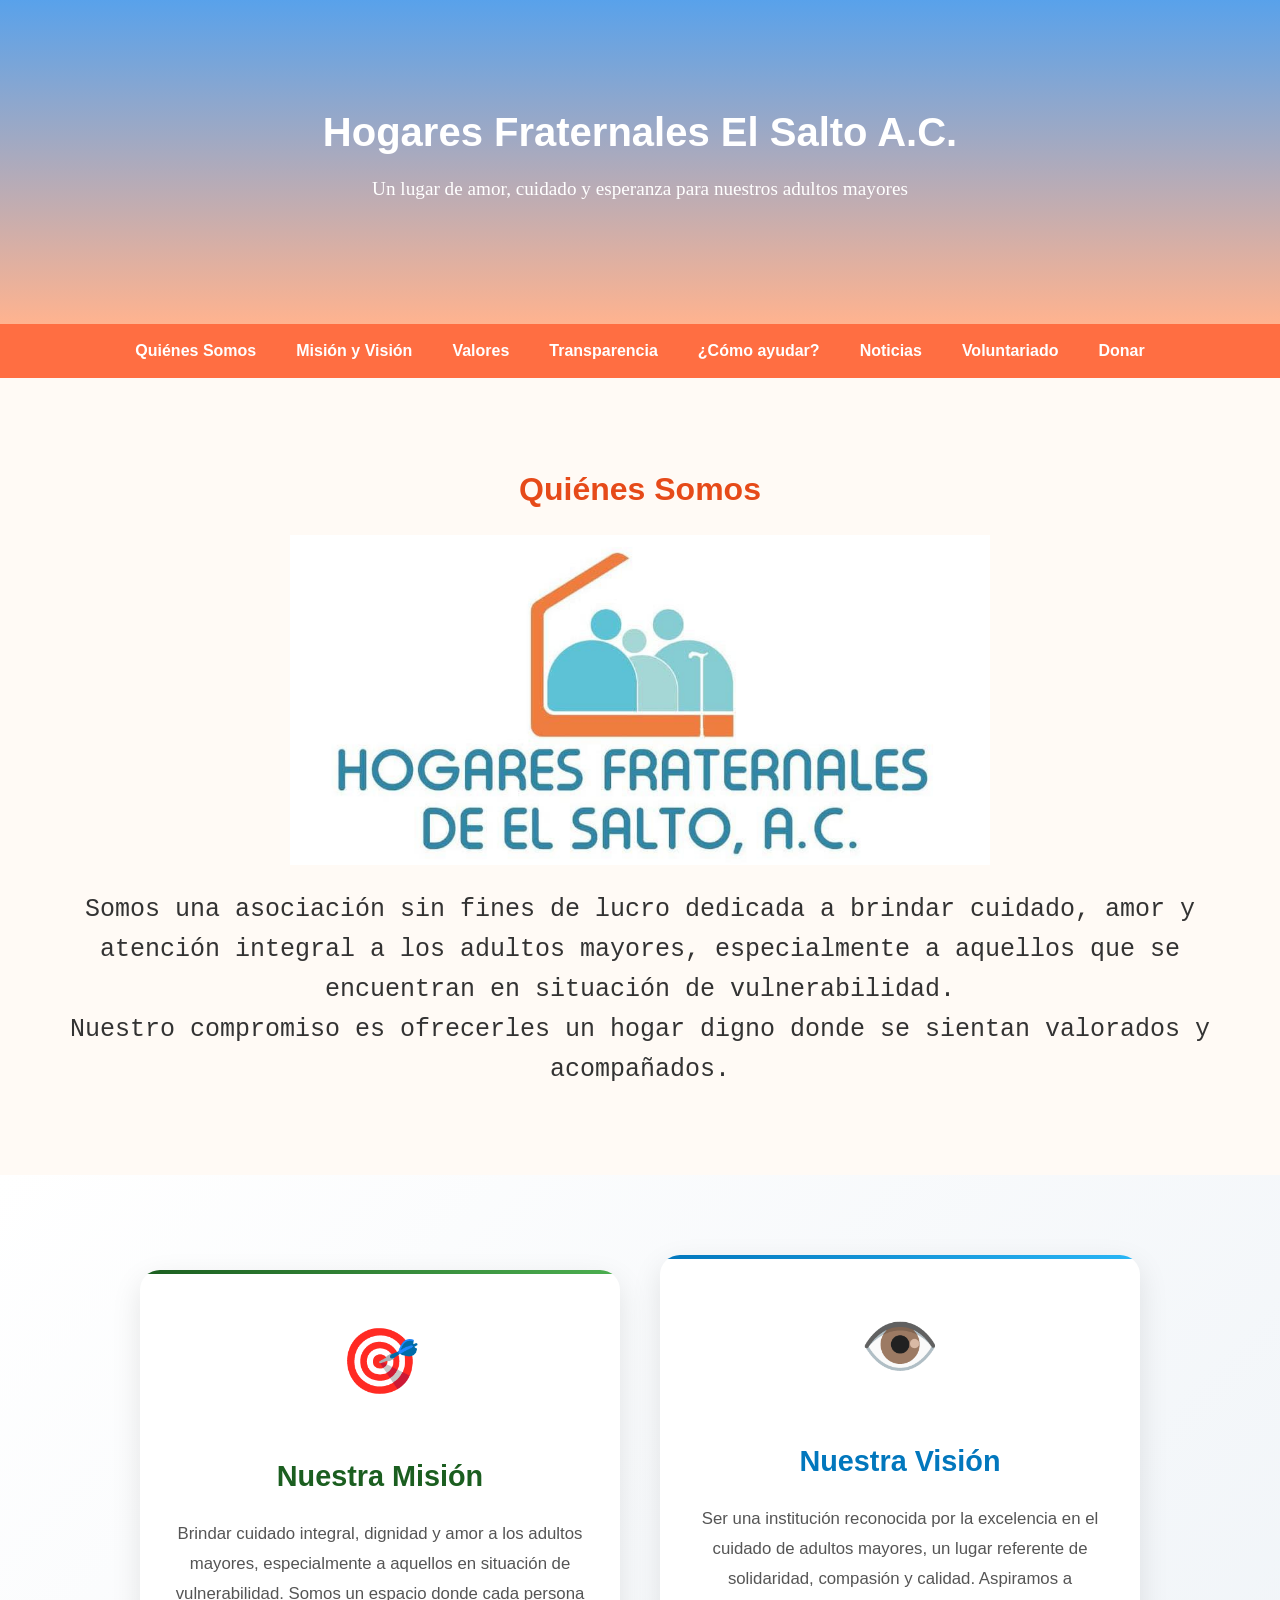
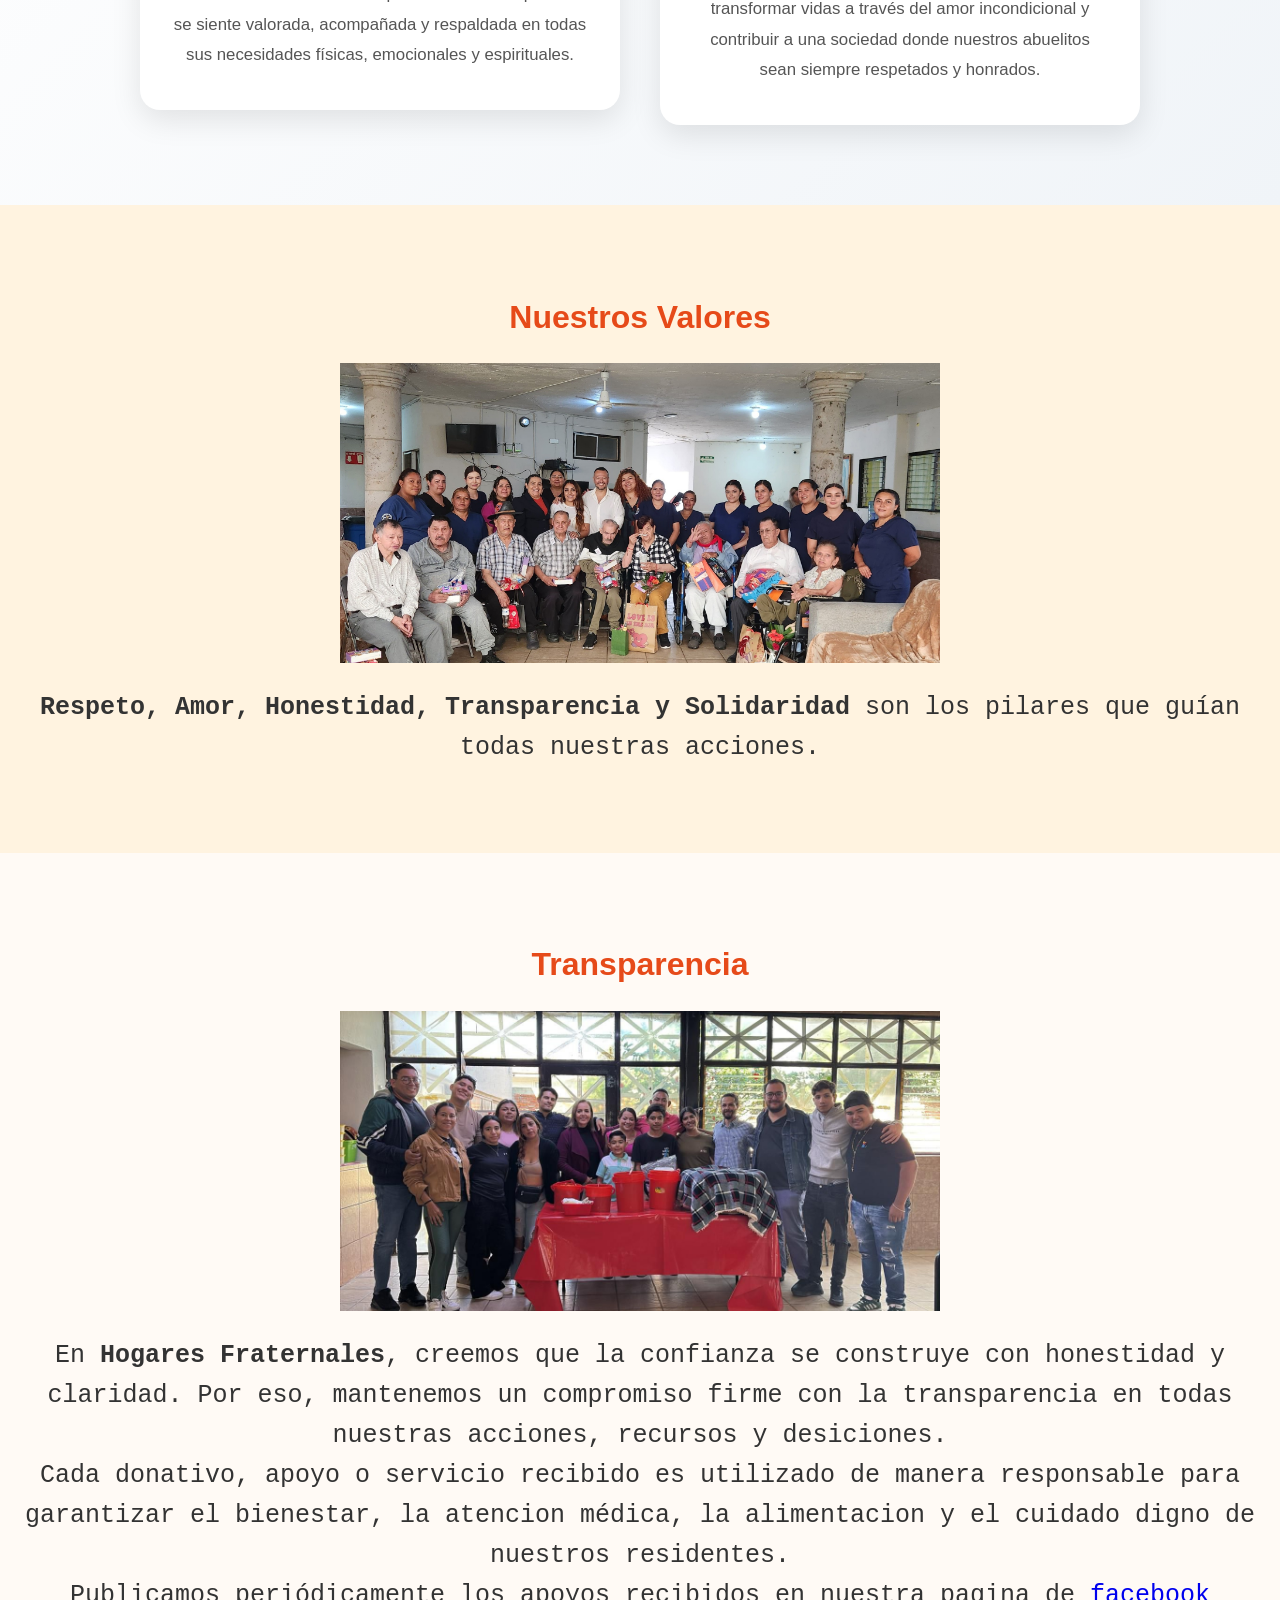
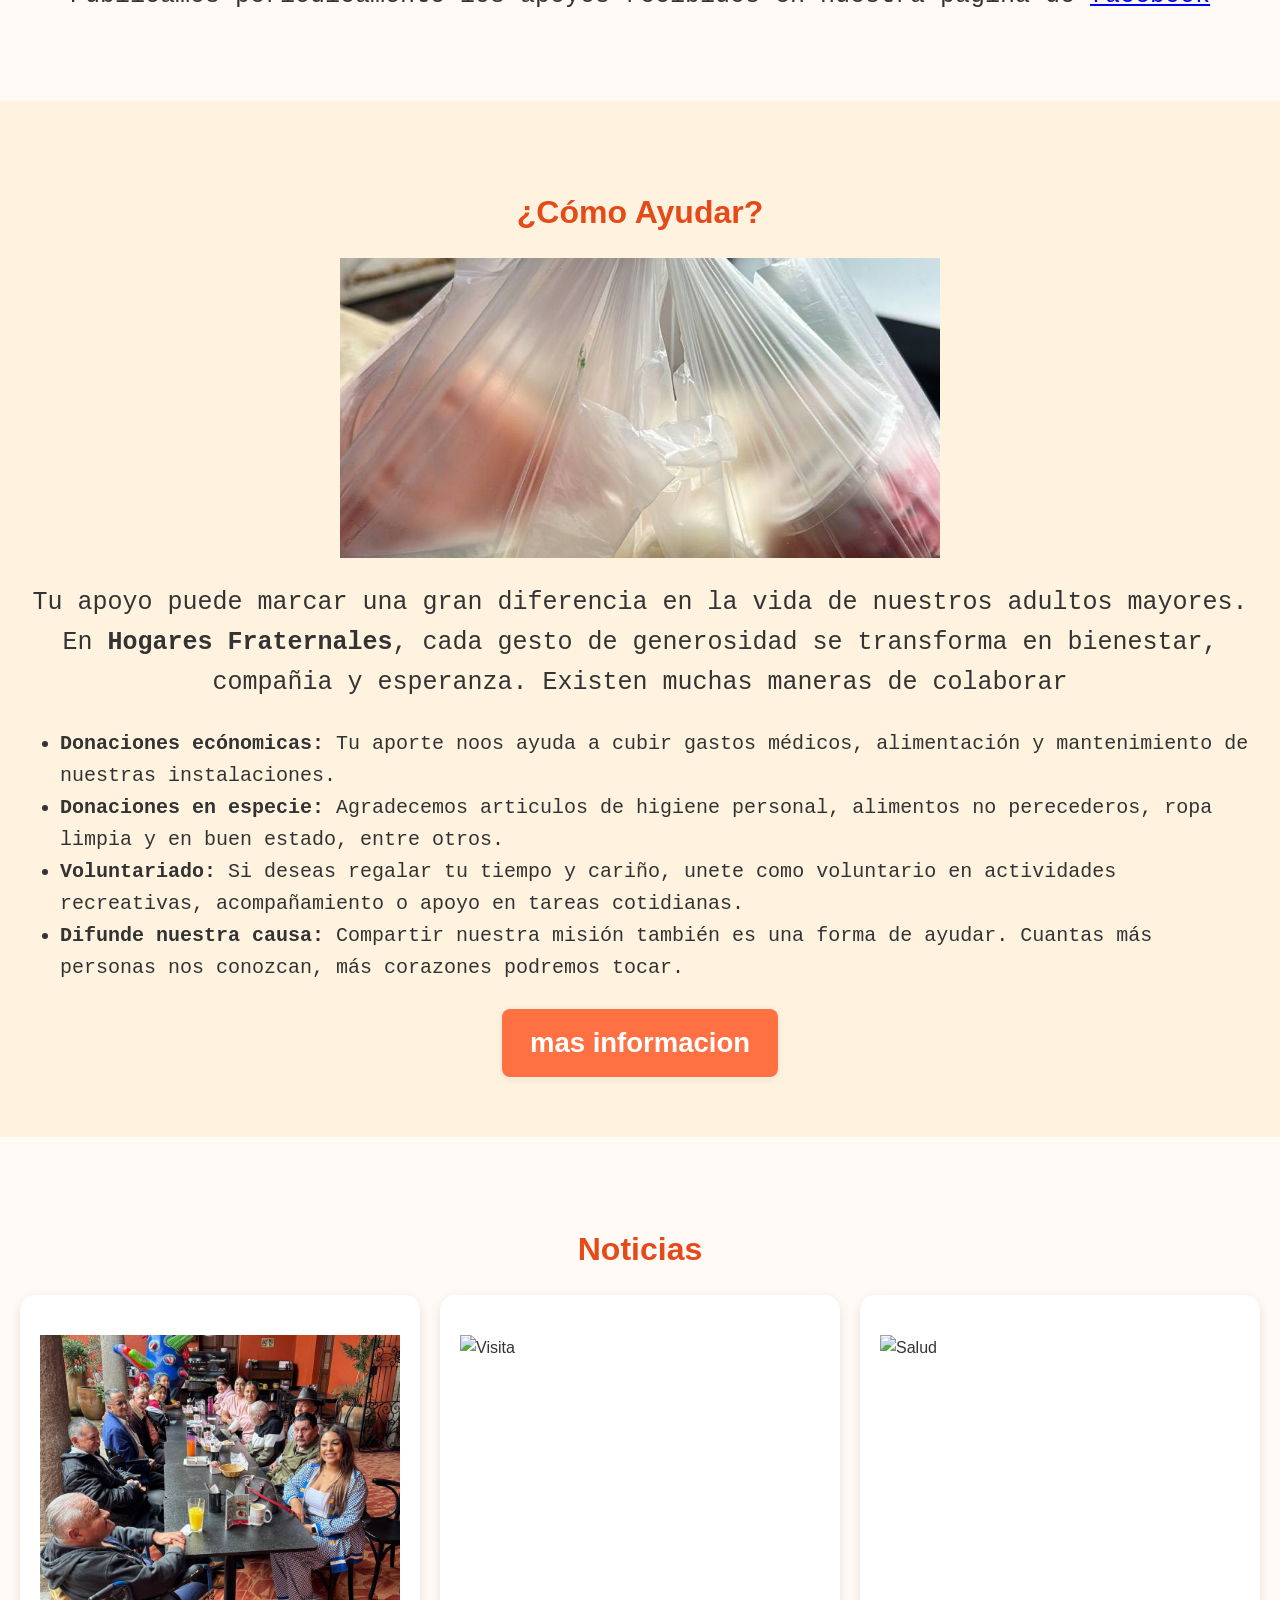
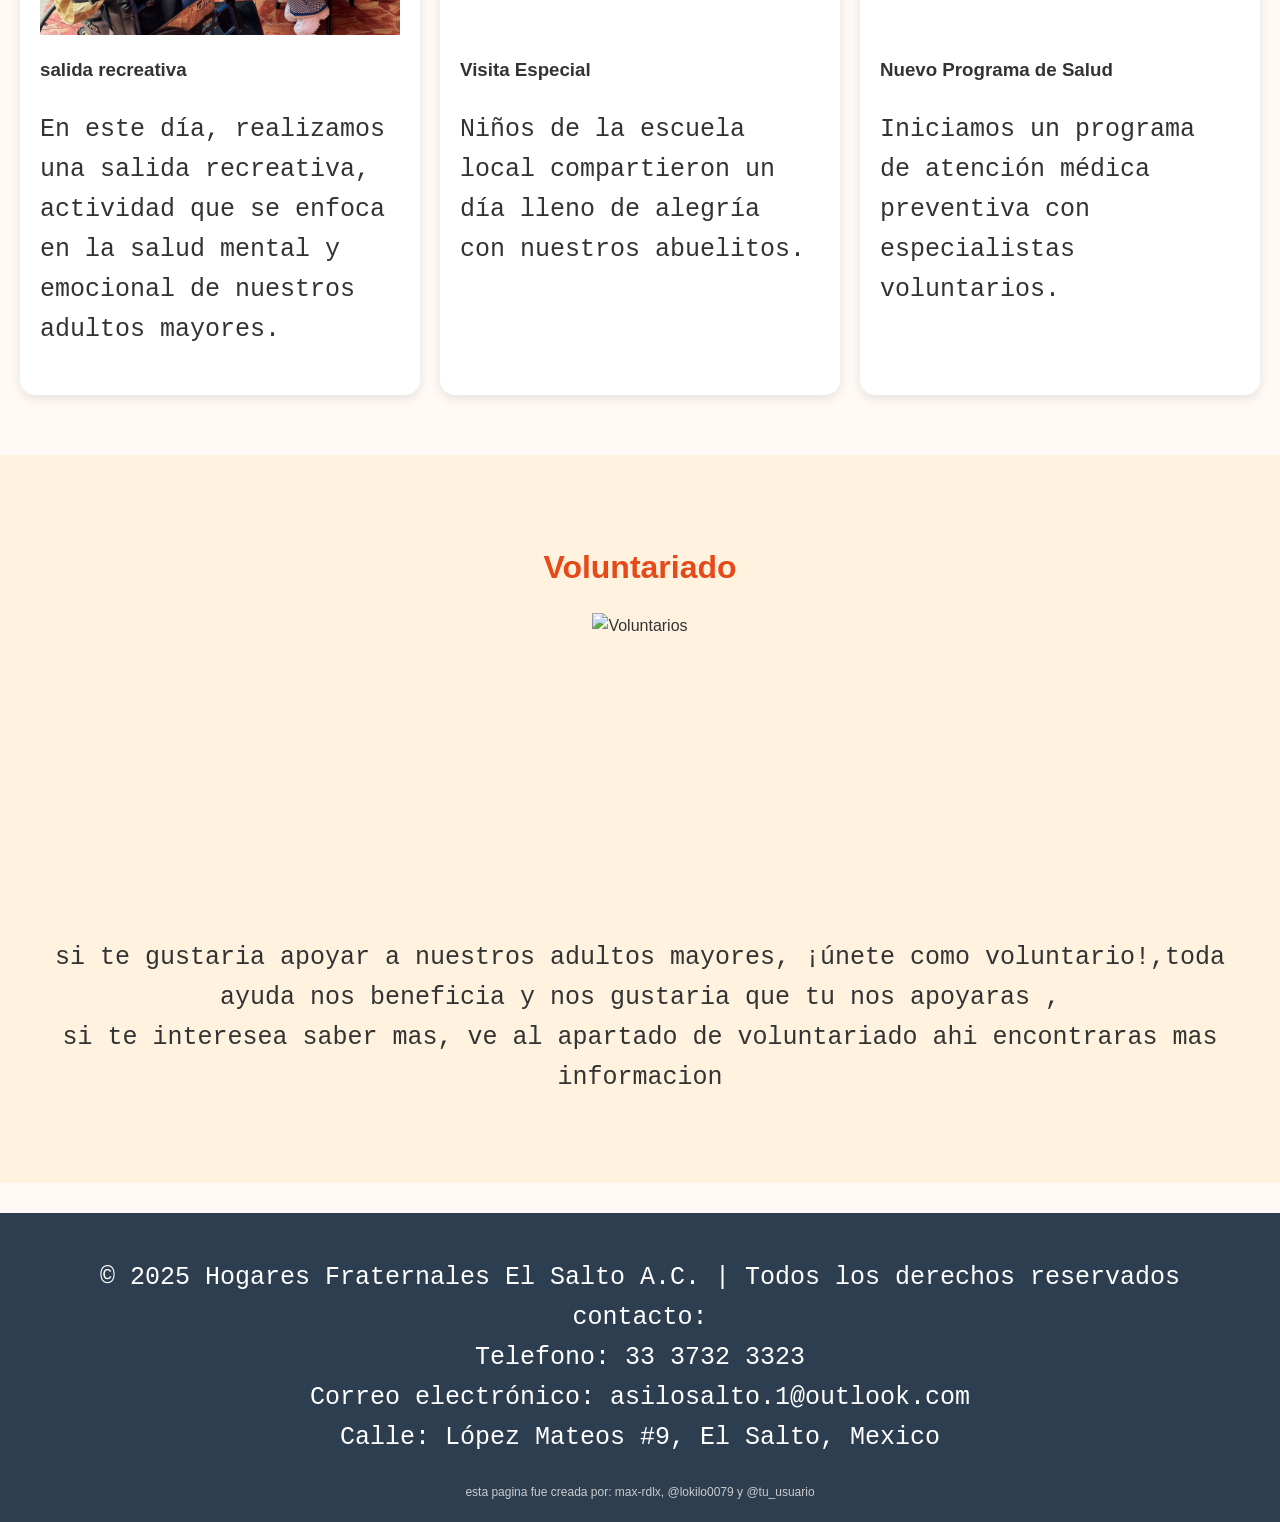
==== index.html @ f347b549 "Add files via upload" ====
<!DOCTYPE html>
<html lang="es">
<head>
  <meta charset="UTF-8">
  <meta name="viewport" content="width=device-width, initial-scale=1.0">
  <title>Hogares Fraternales El Salto A.C.</title>
  <link rel="stylesheet" href="style.css">  

</head>
<body>
  <!--  HEADER  -->
  <header>
    <h1>Hogares Fraternales El Salto A.C.</h1>
    <p class="parrafo1">Un lugar de amor, cuidado y esperanza para nuestros adultos mayores</p>
  </header>
    
  <!--  NAVBAR  -->
  <nav id="navbar">
    <a href="#about">Quiénes Somos</a>
    <a href="#mission-vision">Misión y Visión</a>
    <a href="#values">Valores</a>
    <a href="#transparency">Transparencia</a>
    <a href="help.html">¿Cómo ayudar?</a>
    <a href="#news">Noticias</a>
    <a href="voluntario.html">Voluntariado</a>
    <a href="donar.html">Donar</a>
  </nav>

  <!-- HAMBURGER MENU -->
  <div class="hamburger" id="hamburger">
    <span></span>
    <span></span>
    <span></span>
  </div>

  <!-- MOBILE MENU -->
  <div class="mobile-menu" id="mobileMenu">
    <a href="#about">Quiénes Somos</a>
    <a href="#mission-vision">Misión y Visión</a>
    <a href="#values">Valores</a>
    <a href="#transparency">Transparencia</a>
    <a href="help.html">¿Cómo ayudar?</a>
    <a href="#news">Noticias</a>
    <a href="voluntario.html">Voluntariado</a>
    <a href="donar.html">Donar</a>
  </div>

  <!--  QUIÉNES SOMOS  -->
  <section id="about" class="section">
    <h2>Quiénes Somos</h2>
    <div class="photo-placeholder">
      <img src="asilo.jpeg" alt="Asilo">
    </div>
    <p class="texto_acerca_de_quienes_somos">
      Somos una asociación sin fines de lucro dedicada a brindar cuidado, amor y atención integral a los adultos mayores, especialmente a aquellos que se encuentran en situación de vulnerabilidad.<br>
      Nuestro compromiso es ofrecerles un hogar digno donde se sientan valorados y acompañados.
    </p>
  </section>

  <!--  MISIÓN Y VISIÓN  -->
  <section id="mission-vision" class="mission-vision-section">
    <div class="mv-container">
      <div class="mv-card mission-card">
        <div class="mv-icon">🎯</div>
        <h3>Nuestra Misión</h3>
        <p>Brindar cuidado integral, dignidad y amor a los adultos mayores, especialmente a aquellos en situación de vulnerabilidad. Somos un espacio donde cada persona se siente valorada, acompañada y respaldada en todas sus necesidades físicas, emocionales y espirituales.</p>
      </div>

      <div class="mv-divider"></div>

      <div class="mv-card vision-card">
        <div class="mv-icon">👁️</div>
        <h3>Nuestra Visión</h3>
        <p>Ser una institución reconocida por la excelencia en el cuidado de adultos mayores, un lugar referente de solidaridad, compasión y calidad. Aspiramos a transformar vidas a través del amor incondicional y contribuir a una sociedad donde nuestros abuelitos sean siempre respetados y honrados.</p>
      </div>
    </div>
  </section>
  <section id="values" class="section" style="background:#fff3e0;">
    <h2>Nuestros Valores</h2>
    <div class="photo-placeholder">
      <img src="img4_valores.jpg" alt="Valores">
    </div>
    <p><strong>Respeto, Amor, Honestidad, Transparencia y Solidaridad</strong> son los pilares que guían todas nuestras acciones.</p>
  </section>

  <!--  TRANSPARENCIA  -->
  <section id="transparency" class="section">
    <h2>Transparencia</h2>
    <div class="photo-placeholder">
      <img src="transparencia2.jpg" alt="Transparencia">
    </div>
    <p>En <b>Hogares Fraternales</b>, creemos que la confianza se construye con honestidad y claridad. Por eso, mantenemos un compromiso firme con la transparencia en todas nuestras acciones, recursos y desiciones.<br>
    Cada donativo, apoyo o servicio recibido es utilizado de manera responsable para garantizar el bienestar, la atencion médica, la alimentacion y el cuidado digno de nuestros residentes.<br>
    Publicamos periódicamente los apoyos recibidos en nuestra pagina de <a href="https://www.facebook.com/profile.php?id=61573938787304&locale=es_LA">facebook</a></p>
  </section>
  <!--¿Cómo ayudar-->
  <section id="help" class="section" style="background:#fff3e0;">
    <h2>¿Cómo Ayudar?</h2>
    <div class="photo-placeholder">
      <img src="como_ayudar.jpg" alt="Ayuda">
    </div>
    <p>Tu apoyo puede marcar una gran diferencia en la vida de nuestros adultos mayores. En <b>Hogares Fraternales</b>, cada gesto de generosidad se transforma en bienestar, compañia y esperanza. Existen muchas maneras de colaborar<br>
    <ul class="ul_apoyo">
      <li><b>Donaciones ecónomicas:</b> Tu aporte noos ayuda a cubir gastos médicos, alimentación y mantenimiento de nuestras instalaciones.</li>
      <li><b>Donaciones en especie:</b> Agradecemos articulos de higiene personal, alimentos no perecederos, ropa limpia y en buen estado, entre otros.</li>
      <li><b>Voluntariado:</b> Si deseas regalar tu tiempo y cariño, unete como voluntario en actividades recreativas, acompañamiento o apoyo en tareas cotidianas.</li>
      <li><b>Difunde nuestra causa:</b> Compartir nuestra misión también es una forma de ayudar. Cuantas más personas nos conozcan, más corazones podremos tocar. </li>
    </ul></p>
      <div class="ancla_como_ayudar">
        <a href="help.html">mas informacion</a>
      </div>
  </section>

  <!--  NOTICIAS  -->
  <section id="news" class="section">
    <h2>Noticias</h2>
    <div class="news">
      <div class="card">
        <div class="photo-placeholder">
          <img src="noticia1.jpg" alt="Evento">
        </div>
        <h3>salida recreativa</h3>
        <p>En este día, realizamos una salida recreativa, actividad que se enfoca en la salud mental y emocional de nuestros adultos mayores. </p>
      </div>
      <div class="card">
        <div class="photo-placeholder">
          <img src="https://images.unsplash.com/photo-1544367567-0f2fcb009e0b?auto=format&fit=crop&w=1200&q=80" alt="Visita">
        </div>
        <h3>Visita Especial</h3>
        <p>Niños de la escuela local compartieron un día lleno de alegría con nuestros abuelitos.</p>
      </div>
      <div class="card">
        <div class="photo-placeholder">
          <img src="https://images.unsplash.com/photo-1506869640319-fe1a24fd76dc?auto=format&fit=crop&w=1200&q=80" alt="Salud">
        </div>
        <h3>Nuevo Programa de Salud</h3>
        <p>Iniciamos un programa de atención médica preventiva con especialistas voluntarios.</p>
      </div>
    </div>
  </section>

  <!--VOLUNTARIADO -->
  <section id="volunteer" class="section" style="background:#fff3e0;">
    <h2>Voluntariado</h2>
    <div class="photo-placeholder">
      <img src="https://images.unsplash.com/photo-1600880292203-757bb62b4baf?auto=format&fit=crop&w=1200&q=80" alt="Voluntarios">
    </div>
    <p>si te gustaria apoyar a nuestros adultos mayores, ¡únete como voluntario!,toda ayuda nos beneficia y nos gustaria que tu nos apoyaras ,<br>si te interesea saber mas, ve al apartado de voluntariado ahi encontraras mas informacion
    </p>
  </section>
  
  <!--  FOOTER  -->
  <footer>
    <p>&copy; 2025 Hogares Fraternales El Salto A.C. | Todos los derechos reservados<br>
    contacto:<br>
    Telefono: 33 3732 3323<br>
    Correo electrónico: asilosalto.1@outlook.com<br>
    Calle: López Mateos #9, El Salto, Mexico</p>
    <div class="watermark">esta pagina fue creada por: max-rdlx, @lokilo0079 y @tu_usuario</div>
  </footer>

  <script>
    // Menú Hamburguesa
    const hamburger = document.getElementById('hamburger');
    const mobileMenu = document.getElementById('mobileMenu');

    hamburger.addEventListener('click', function() {
      mobileMenu.classList.toggle('active');
      hamburger.classList.toggle('active');
    });

    // Cerrar menú al hacer clic en un enlace
    const mobileMenuLinks = mobileMenu.querySelectorAll('a');
    mobileMenuLinks.forEach(link => {
      link.addEventListener('click', function() {
        mobileMenu.classList.remove('active');
        hamburger.classList.remove('active');
      });
    });

    // Cerrar menú al hacer clic fuera
    document.addEventListener('click', function(event) {
      const isClickInsideMenu = mobileMenu.contains(event.target);
      const isClickOnHamburger = hamburger.contains(event.target);
      
      if (!isClickInsideMenu && !isClickOnHamburger && mobileMenu.classList.contains('active')) {
        mobileMenu.classList.remove('active');
        hamburger.classList.remove('active');
      }
    });
  </script>

</body>
</html>
---- style.css ----
.parrafo1{
      font-family: cursive;
    }
    p{
      font-family: monospace;
      font-size: 25px;
    }
    body {
      margin: 0;
      font-family: 'Nunito', sans-serif;
      line-height: 1.6;
      background: #fffaf5;
      color: #333;
    }

    header {
      background: linear-gradient(rgba(18, 124, 230, 0.7), rgba(255, 149, 100, 0.7));
      color: white;
      padding: 100px 20px;
      text-align: center;
    }

    header h1 {
      font-size: 2.5rem;
      margin: 0;
    }

    header p {
      font-size: 1.2rem;
      margin-top: 10px;
    }

    nav {
      display: flex;
      justify-content: center;
      background: hwb(14 26% 0%);
      flex-wrap: wrap;
      position: sticky;
      top: 0;
      z-index: 1000;
    }

    nav a {
      color: white;
      padding: 14px 20px;
      text-decoration: none;
      font-weight: bold;
      transition: background 0.3s;
    }

    nav a:hover {
      background: #e64a19;
    }

    .section {
      padding: 60px 20px;
      text-align: center;
    }

    .section h2 {
      margin-bottom: 20px;
      color: #e64a19;
      font-size: 2rem;
    }

   
    .photo-placeholder {
      width: 100%;
      max-width: 600px;
      height: 300px;
      margin: 20px auto;
      border-radius: 15px;
    }

    /* Imagen principal de Quiénes Somos */
    #about .photo-placeholder {
      height: 330px;
      max-width: 700px;
    }

    .photo-placeholder img {
      width: 100%;
      height: 100%;
      object-fit: cover;
      transition: transform 0.4s ease;
    }

    .photo-placeholder img:hover {
      transform: scale(1.05);
    }

   
    .news {
      display: grid;
      grid-template-columns: repeat(auto-fit, minmax(280px, 1fr));
      gap: 20px;
    }

    .card {
      background: white;
      padding: 20px;
      border-radius: 15px;
      box-shadow: 0 4px 12px rgba(0,0,0,0.1);
      text-align: left;
      transition: transform 0.3s;
    }

    .card:hover {
      transform: translateY(-5px);
    }
    .ancla_como_ayudar a{
      display: inline-block;
      background: #ff7043;
      color: #fff;
      padding: 12px 28px;
      border-radius: 8px;
      text-decoration: none;
      font-weight: bold;
      font-size: 1.1em;
      box-shadow: 0 2px 8px rgba(0,0,0,0.08);
      transition: background 0.2s;
    }

    .volunteer-form {
      display: flex;
      flex-direction: column;
      max-width: 500px;
      margin: 20px auto;
      background: #fff3e0;
      padding: 25px;
      border-radius: 15px;
      box-shadow: 0 4px 10px rgba(0,0,0,0.1);
    }

    .volunteer-form label {
      margin-top: 10px;
      font-weight: bold;
      text-align: left;
    }

    .volunteer-form input,
    .volunteer-form select,
    .volunteer-form textarea {
      padding: 10px;
      margin-top: 5px;
      border: 1px solid #ccc;
      border-radius: 6px;
    }

    .volunteer-form button {
      margin-top: 15px;
      padding: 12px;
      background: #ff7043;
      color: white;
      border: none;
      border-radius: 6px;
      cursor: pointer;
      font-size: 1rem;
      transition: background 0.3s;
    }

    .volunteer-form button:hover {
      background: #e64a19;
    }

    /* Modal donación */
    .modal {
      display: none;
      position: fixed;
      z-index: 2000;
      left: 0; top: 0;
      width: 100%; height: 100%;
      background: rgba(0,0,0,0.6);
      justify-content: center;
      align-items: center;
    }

    .modal-content {
      background: white;
      padding: 25px;
      border-radius: 15px;
      width: 90%;
      max-width: 400px;
      text-align: center;
      box-shadow: 0 5px 15px rgba(0,0,0,0.3);
      animation: fadeIn 0.4s ease;
    }
    .voluntariado_boton{
      display: inline-block;
      background: #ff7043;
      color: #fff;
      padding: 12px 28px;
      border-radius: 8px;
      text-decoration: none;
      font-weight: bold;
      font-size: 1.1em;
      box-shadow: 0 2px 8px rgba(0,0,0,0.08);
      transition: background 0.2s;
    }
    

    .close {
      float: right;
      font-size: 22px;
      font-weight: bold;
      cursor: pointer;
      color: #333;
    }

    .close:hover {
      color: red;
    }

    footer {
      background: #2c3e50;
      color: white;
      text-align: center;
      padding: 20px;
      margin-top: 30px;
    }

    .watermark {
      font-size: 12px;
      color: #ccc;
      margin-top: 10px;
    }

    /* Animación */
    @keyframes fadeIn {
      from {opacity: 0; transform: scale(0.9);}
      to {opacity: 1; transform: scale(1);}
    }
    /*lista de maneras de como apoyar*/
    .ul_apoyo{
      font-size: 20px;
      font-family: monospace;
      text-align: left;
    }
    /*ancla "mas información" en la parte de "¿Cómo ayudar"?*/
    .ancla_como_ayudar{
      font-size: 25px;
    }

    /* MENÚ HAMBURGUESA */
    .hamburger {
      display: none;
      flex-direction: column;
      cursor: pointer;
      position: fixed;
      top: 15px;
      right: 20px;
      z-index: 2000;
    }

    .hamburger span {
      width: 30px;
      height: 4px;
      background: #2c3e50;
      margin: 5px 0;
      border-radius: 3px;
      transition: all 0.3s ease;
    }

    .hamburger.active span:nth-child(1) {
      transform: rotate(45deg) translate(8px, 8px);
    }

    .hamburger.active span:nth-child(2) {
      opacity: 0;
    }

    .hamburger.active span:nth-child(3) {
      transform: rotate(-45deg) translate(7px, -6px);
    }

    .mobile-menu {
      display: none;
      position: fixed;
      top: 0;
      right: -300px;
      width: 280px;
      height: 100vh;
      background: linear-gradient(135deg, hwb(14 26% 0%) 0%, #2c3e50 100%);
      flex-direction: column;
      padding-top: 80px;
      transition: right 0.3s ease;
      z-index: 1999;
      box-shadow: -2px 0 10px rgba(0,0,0,0.2);
    }

    .mobile-menu.active {
      right: 0;
    }

    .mobile-menu a {
      color: white;
      padding: 15px 25px;
      text-decoration: none;
      font-weight: bold;
      border-bottom: 1px solid rgba(255,255,255,0.1);
      transition: all 0.3s ease;
    }

    .mobile-menu a:hover {
      background: #e64a19;
      padding-left: 35px;
    }

    /* SECCIÓN MISIÓN Y VISIÓN */
    .mission-vision-section {
      padding: 80px 20px;
      background: linear-gradient(135deg, #ffffff 0%, #f0f4f8 100%);
      text-align: center;
    }

    .mv-container {
      max-width: 1000px;
      margin: 0 auto;
      display: flex;
      align-items: center;
      justify-content: space-around;
      flex-wrap: wrap;
      gap: 40px;
    }

    .mv-card {
      flex: 1;
      min-width: 280px;
      padding: 40px 30px;
      background: white;
      border-radius: 20px;
      box-shadow: 0 10px 30px rgba(0,0,0,0.1);
      transition: all 0.4s ease;
      position: relative;
      overflow: hidden;
    }

    .mv-card::before {
      content: '';
      position: absolute;
      top: 0;
      left: 0;
      right: 0;
      height: 4px;
      background: linear-gradient(90deg, #1b5e20, #4caf50);
    }

    .mission-card::before {
      background: linear-gradient(90deg, #1b5e20, #4caf50);
    }

    .vision-card::before {
      background: linear-gradient(90deg, #0277bd, #29b6f6);
    }

    .mv-card:hover {
      transform: translateY(-10px) scale(1.02);
      box-shadow: 0 20px 40px rgba(0,0,0,0.15);
    }

    .mv-icon {
      font-size: 4rem;
      margin-bottom: 20px;
      display: inline-block;
      animation: float 3s ease-in-out infinite;
    }

    .mv-card h3 {
      font-size: 1.8em;
      margin: 20px 0;
      color: #2c3e50;
      font-weight: bold;
    }

    .mission-card h3 {
      color: #1b5e20;
    }

    .vision-card h3 {
      color: #0277bd;
    }

    .mv-card p {
      font-size: 1.05em;
      line-height: 1.8;
      color: #555;
      font-family: 'Nunito', sans-serif;
      margin: 0;
    }

    .mv-divider {
      width: 3px;
      height: 200px;
      background: linear-gradient(180deg, transparent, #e64a19, transparent);
      border-radius: 10px;
      display: none;
    }

    @keyframes float {
      0%, 100% {
        transform: translateY(0px);
      }
      50% {
        transform: translateY(-10px);
      }
    }

    /* --- RESPONSIVE DESIGN --- */
    @media (max-width: 900px) {
      header {
        padding: 60px 10px;
      }
      .section {
        padding: 40px 10px;
      }
      .volunteer-form {
        max-width: 95vw;
        padding: 15px;
      }
    }

    @media (max-width: 768px) {
      .hamburger {
        display: flex !important;
      }

      nav {
        display: none !important;
      }

      .mobile-menu {
        display: flex !important;
      }

      .mv-divider {
        display: none !important;
      }

      .mission-vision-section {
        padding: 60px 15px;
      }

      .mv-container {
        flex-direction: column;
        gap: 30px;
      }

      .mv-card {
        padding: 30px 20px;
      }

      .mv-icon {
        font-size: 3rem;
      }

      .mv-card h3 {
        font-size: 1.5em;
      }

      .mv-card p {
        font-size: 0.95em;
      }
    }

    @media (max-width: 600px) {
      .hamburger {
        display: flex !important;
      }

      .mobile-menu {
        display: flex !important;
        width: 250px;
      }

      header h1 {
        font-size: 1.5rem;
      }
      nav {
        flex-direction: column;
        align-items: stretch;
      }
      nav a {
        padding: 10px 5px;
        font-size: 1rem;
      }
      .section h2 {
        font-size: 1.2rem;
      }
      .photo-placeholder {
        height: 180px;
      }
      .news {
        grid-template-columns: 1fr;
      }
      .card {
        padding: 10px;
      }
      .ul_apoyo {
        font-size: 16px;
      }
      .ancla_como_ayudar {
        font-size: 18px;
      }
    }
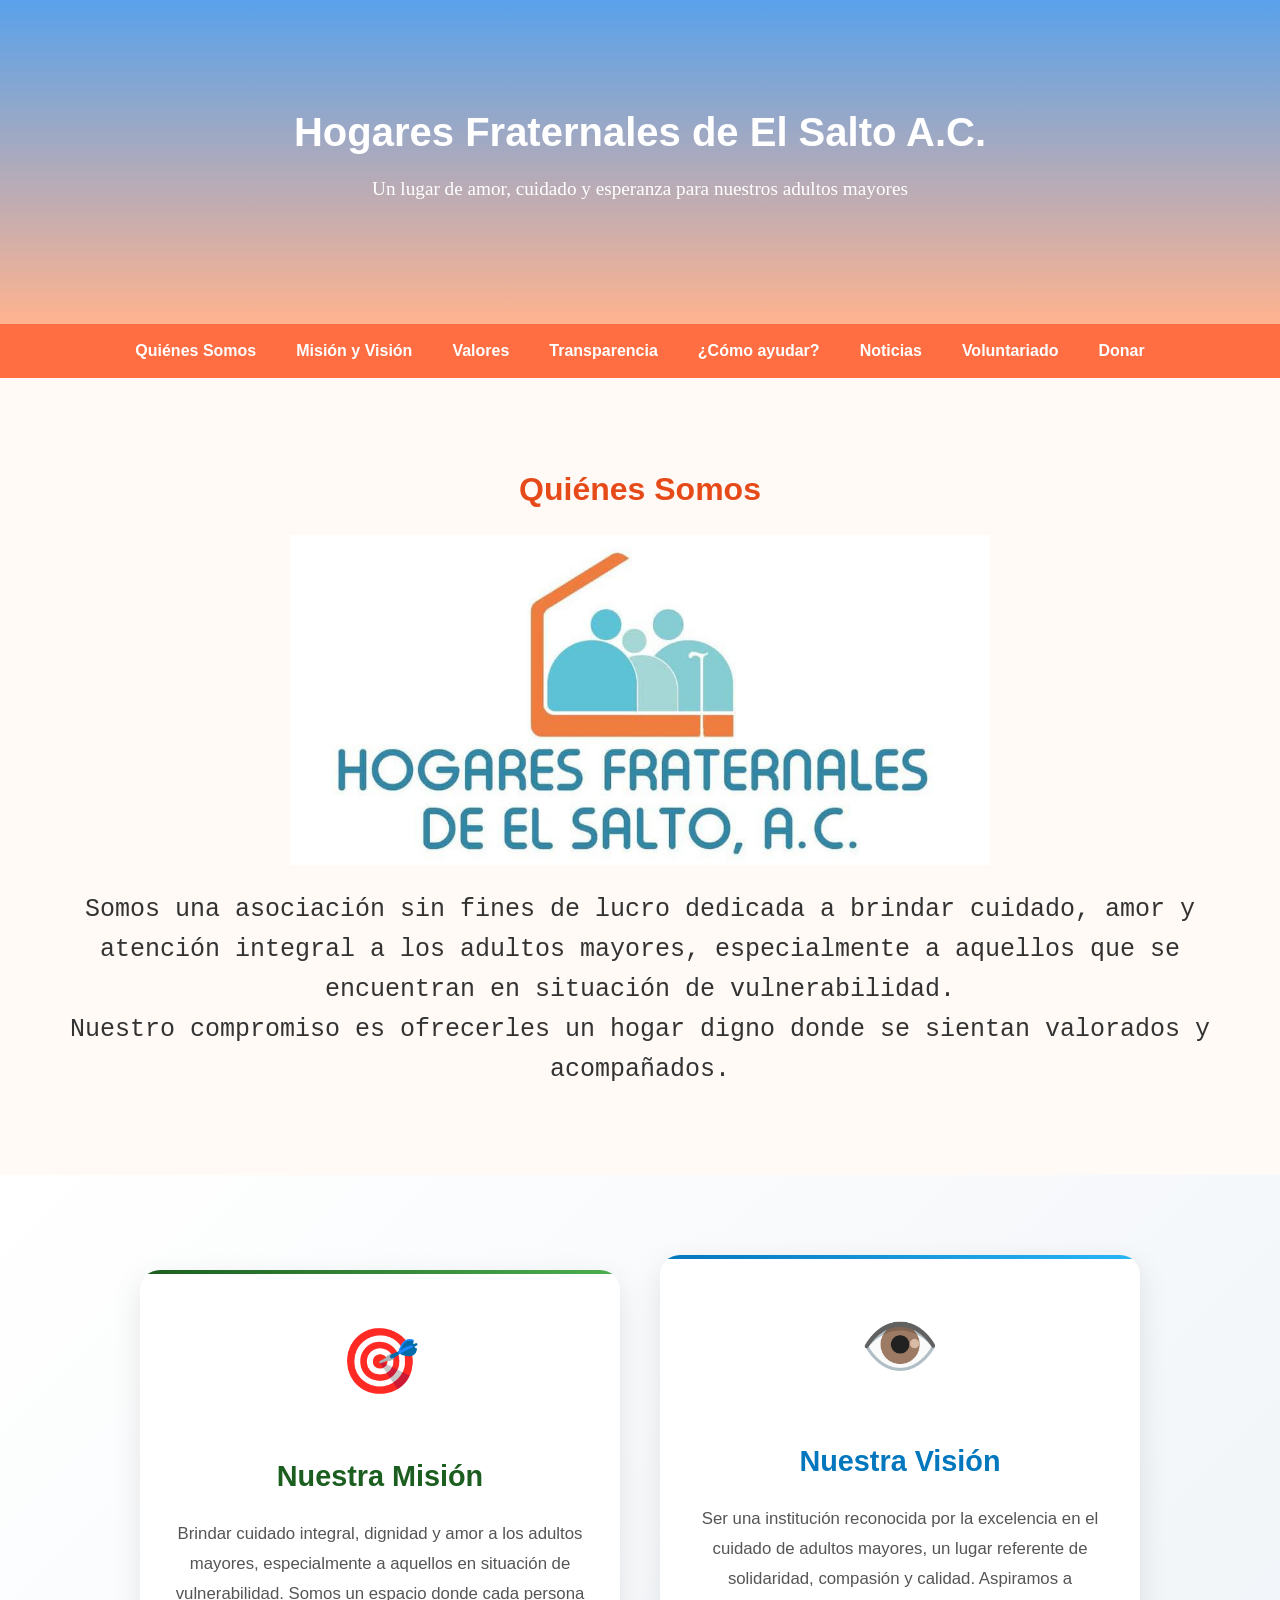
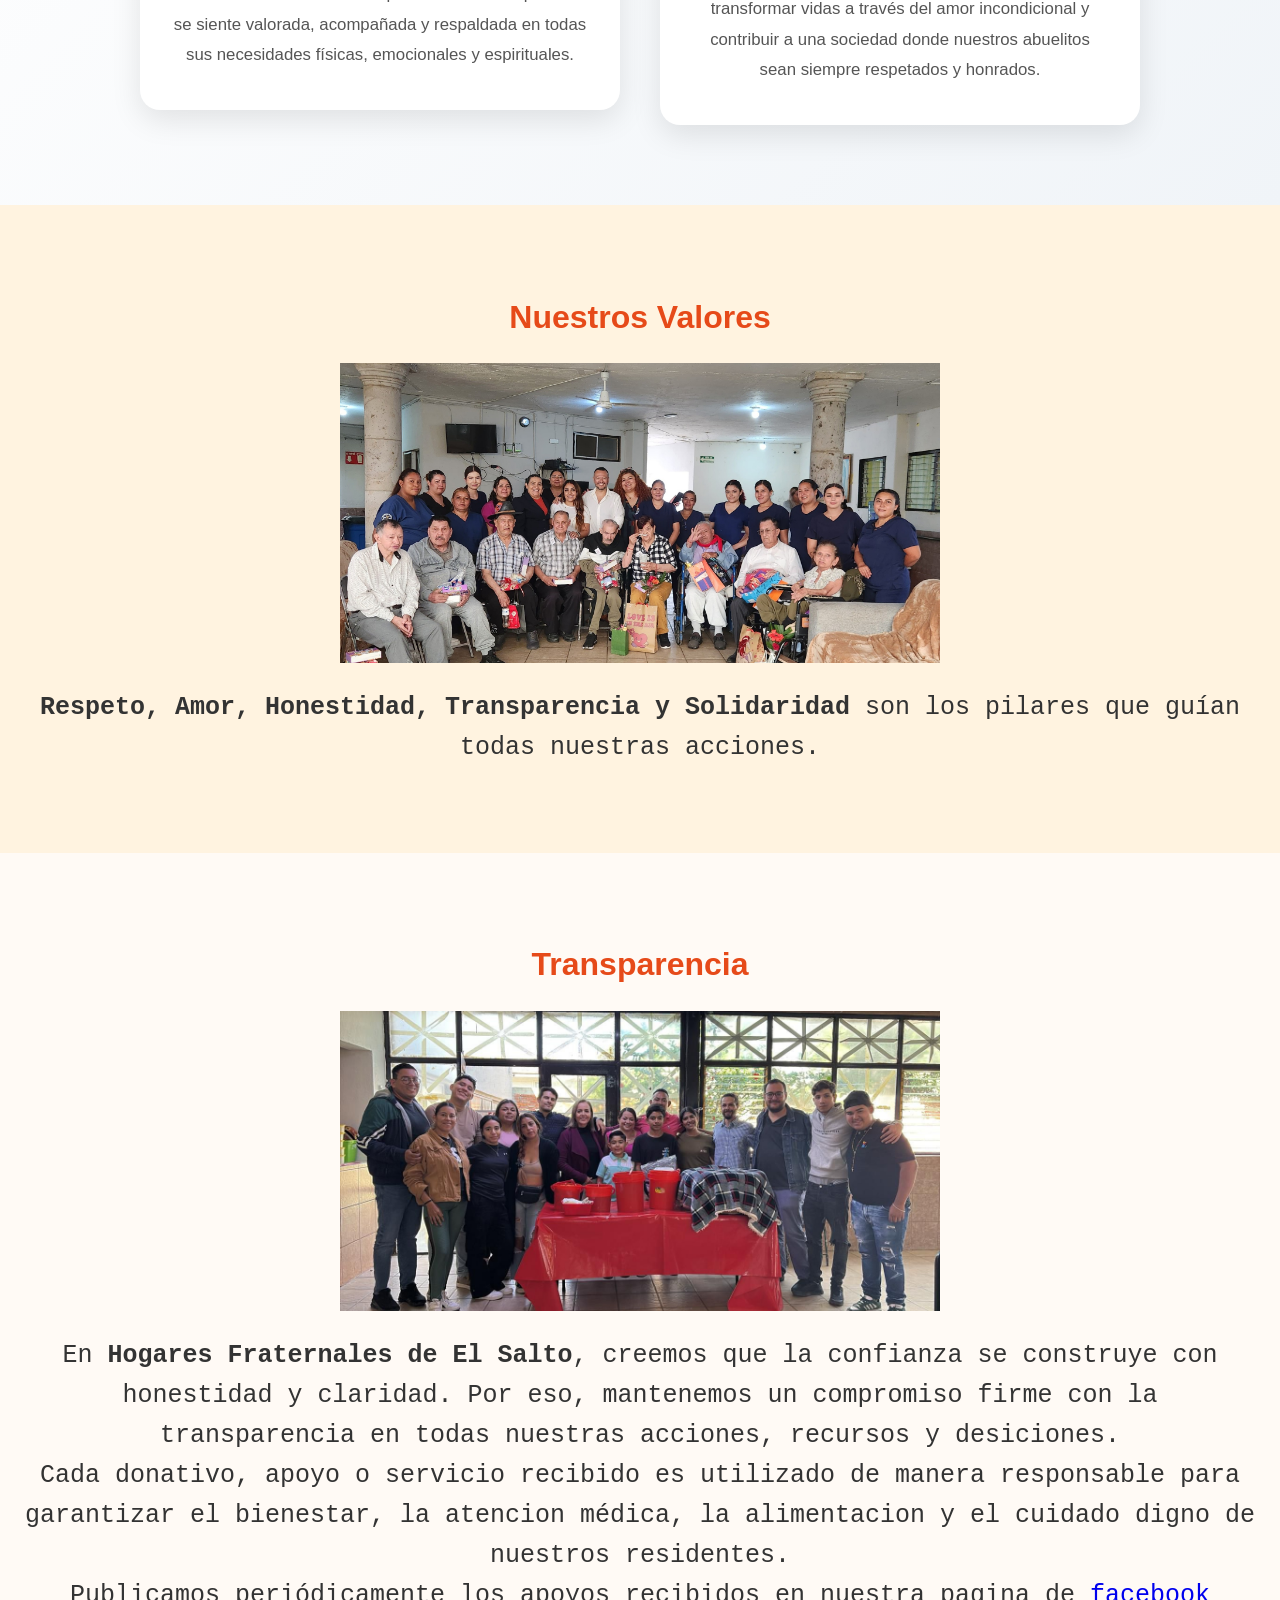
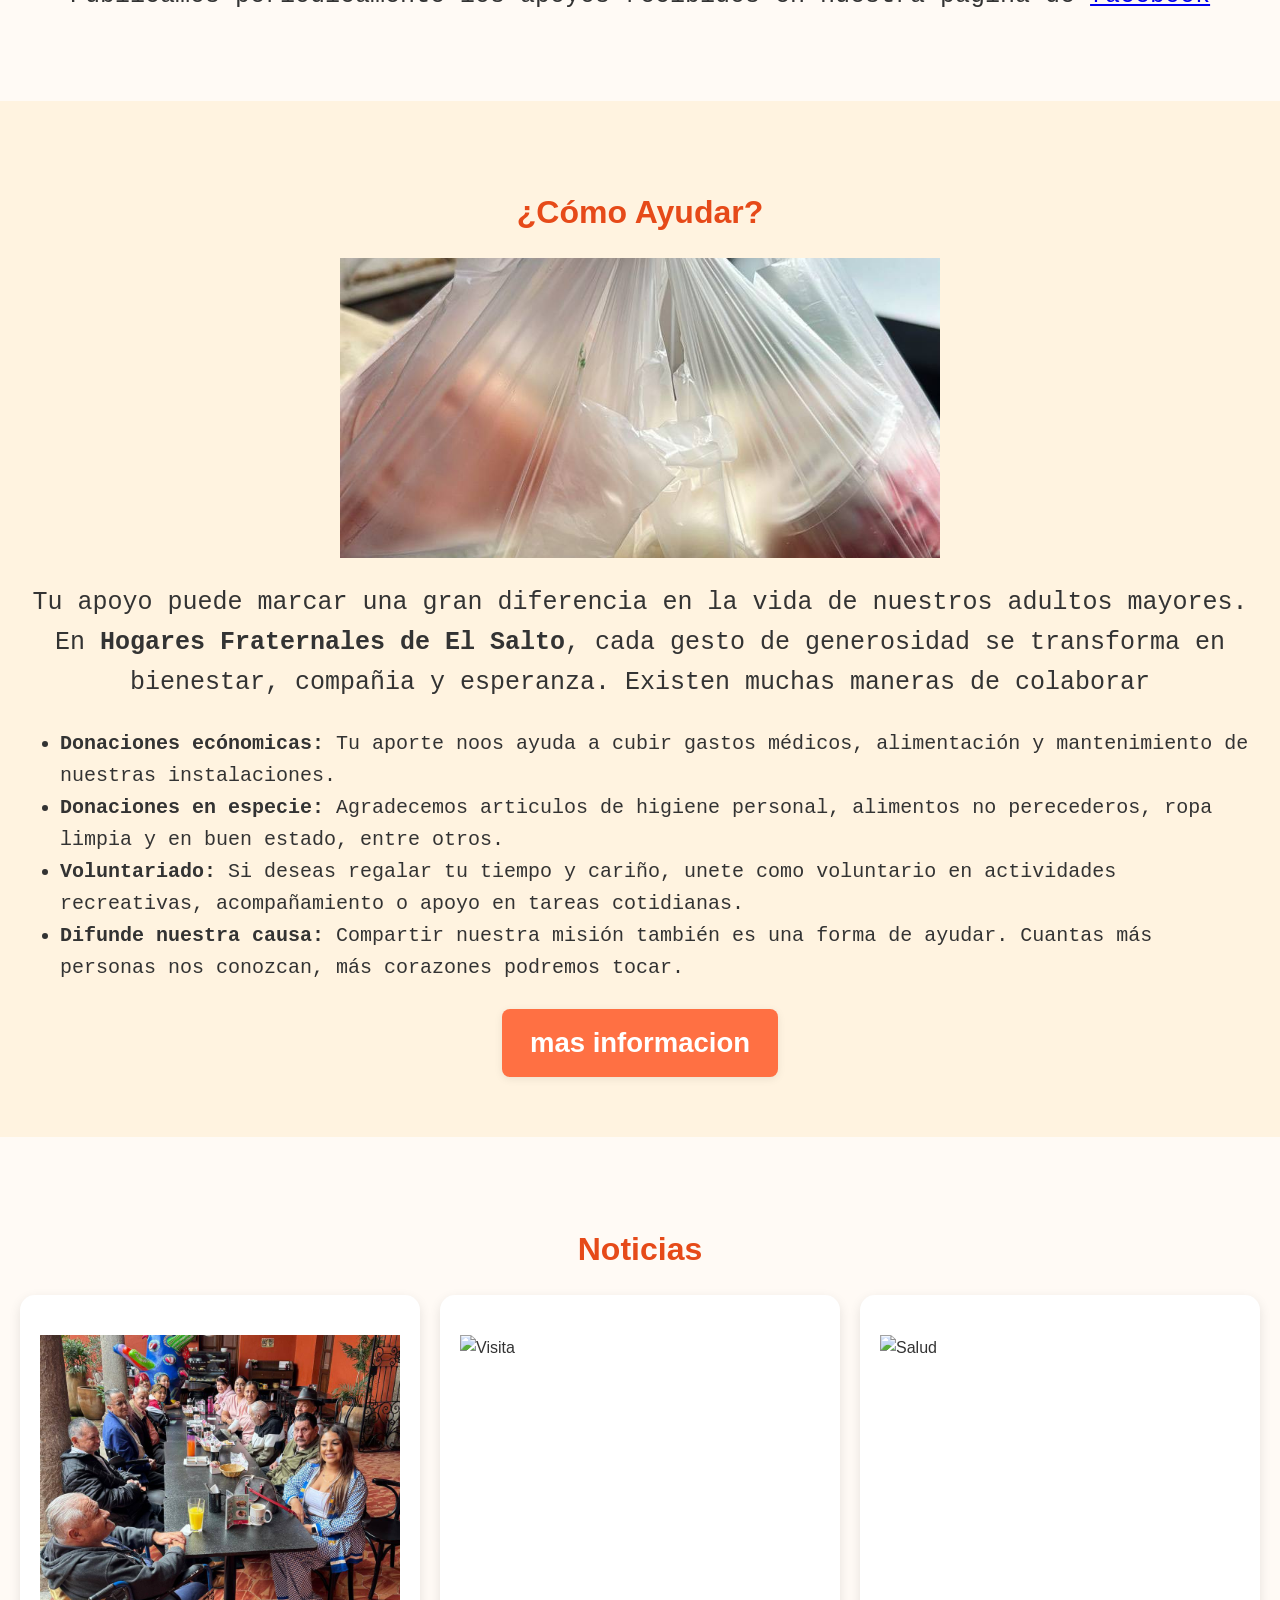
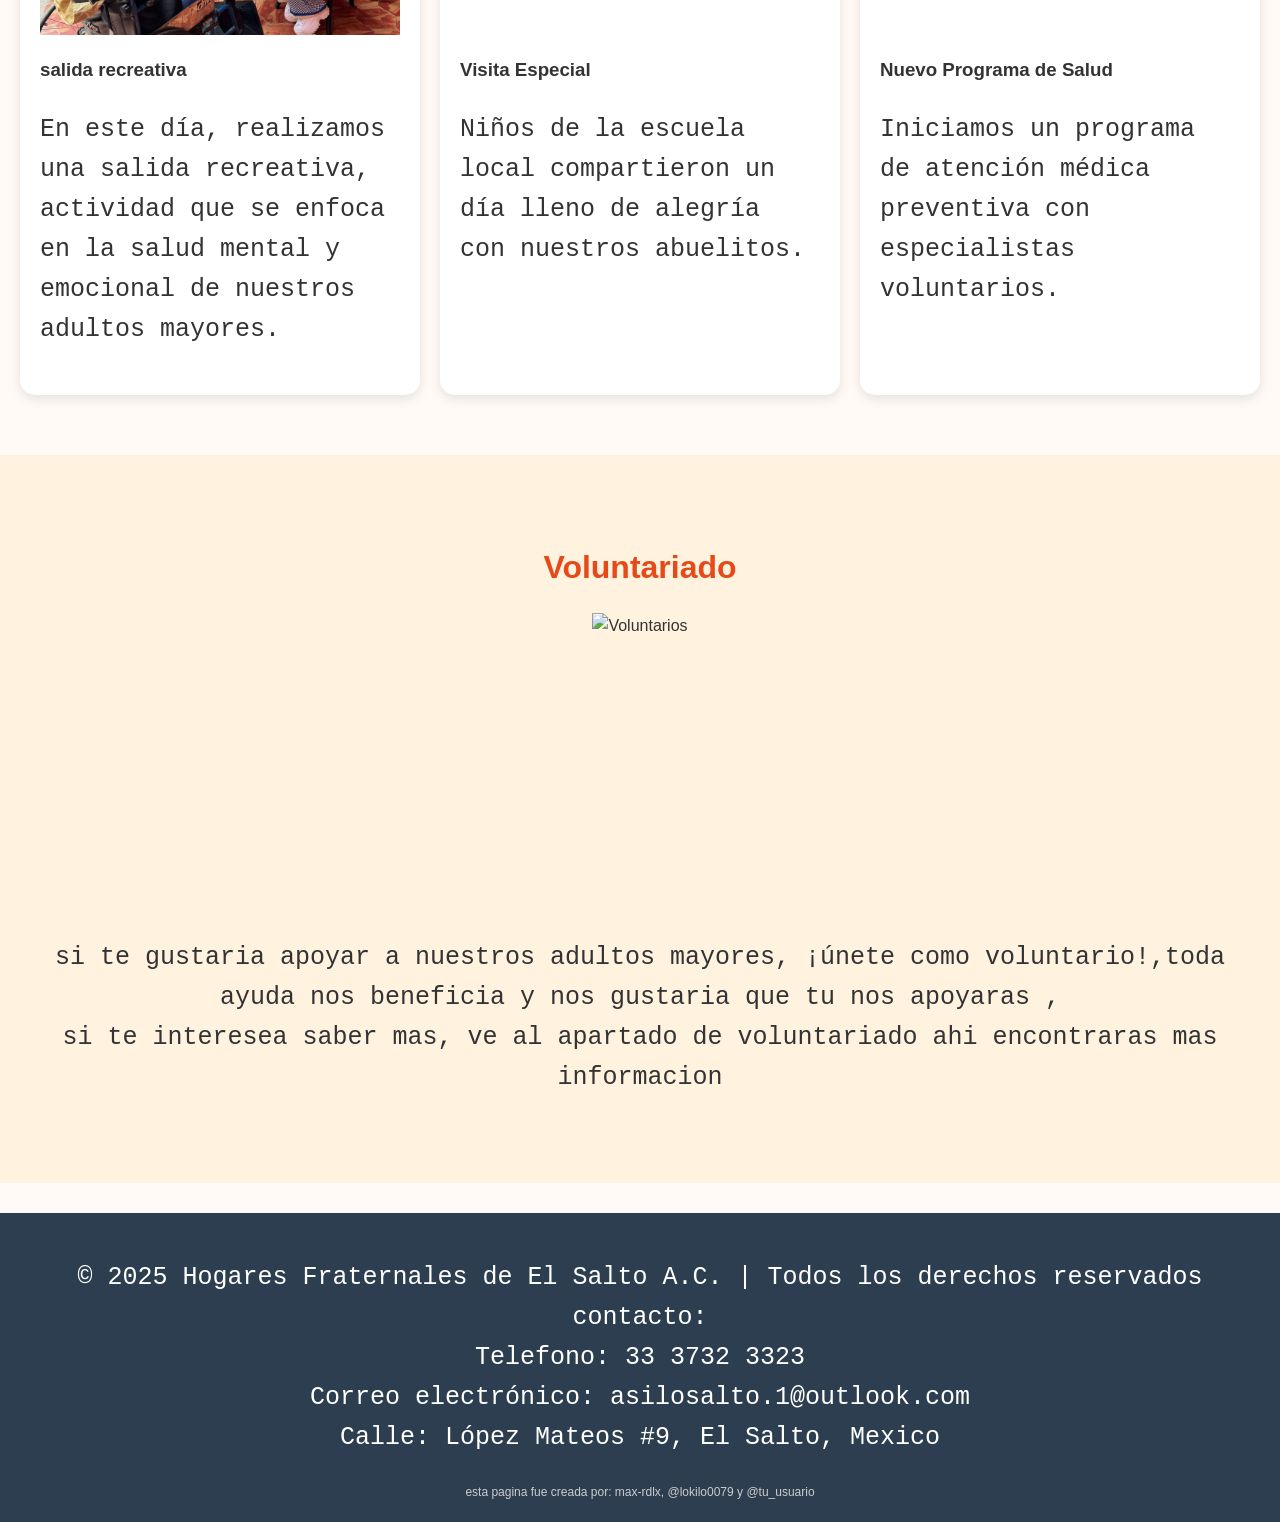
==== commit abe0f1ca: "Add files via upload" ====
--- a/index.html
+++ b/index.html
@@ -3,14 +3,14 @@
 <head>
   <meta charset="UTF-8">
   <meta name="viewport" content="width=device-width, initial-scale=1.0">
-  <title>Hogares Fraternales El Salto A.C.</title>
+  <title>Hogares Fraternales de El Salto A.C.</title>
   <link rel="stylesheet" href="style.css">  
 
 </head>
 <body>
   <!--  HEADER  -->
   <header>
-    <h1>Hogares Fraternales El Salto A.C.</h1>
+    <h1>Hogares Fraternales de El Salto A.C.</h1>
     <p class="parrafo1">Un lugar de amor, cuidado y esperanza para nuestros adultos mayores</p>
   </header>
     
@@ -89,7 +89,7 @@
     <div class="photo-placeholder">
       <img src="transparencia2.jpg" alt="Transparencia">
     </div>
-    <p>En <b>Hogares Fraternales</b>, creemos que la confianza se construye con honestidad y claridad. Por eso, mantenemos un compromiso firme con la transparencia en todas nuestras acciones, recursos y desiciones.<br>
+    <p>En <b>Hogares Fraternales de El Salto</b>, creemos que la confianza se construye con honestidad y claridad. Por eso, mantenemos un compromiso firme con la transparencia en todas nuestras acciones, recursos y desiciones.<br>
     Cada donativo, apoyo o servicio recibido es utilizado de manera responsable para garantizar el bienestar, la atencion médica, la alimentacion y el cuidado digno de nuestros residentes.<br>
     Publicamos periódicamente los apoyos recibidos en nuestra pagina de <a href="https://www.facebook.com/profile.php?id=61573938787304&locale=es_LA">facebook</a></p>
   </section>
@@ -99,7 +99,7 @@
     <div class="photo-placeholder">
       <img src="como_ayudar.jpg" alt="Ayuda">
     </div>
-    <p>Tu apoyo puede marcar una gran diferencia en la vida de nuestros adultos mayores. En <b>Hogares Fraternales</b>, cada gesto de generosidad se transforma en bienestar, compañia y esperanza. Existen muchas maneras de colaborar<br>
+    <p>Tu apoyo puede marcar una gran diferencia en la vida de nuestros adultos mayores. En <b>Hogares Fraternales de El Salto</b>, cada gesto de generosidad se transforma en bienestar, compañia y esperanza. Existen muchas maneras de colaborar<br>
     <ul class="ul_apoyo">
       <li><b>Donaciones ecónomicas:</b> Tu aporte noos ayuda a cubir gastos médicos, alimentación y mantenimiento de nuestras instalaciones.</li>
       <li><b>Donaciones en especie:</b> Agradecemos articulos de higiene personal, alimentos no perecederos, ropa limpia y en buen estado, entre otros.</li>
@@ -151,7 +151,7 @@
   
   <!--  FOOTER  -->
   <footer>
-    <p>&copy; 2025 Hogares Fraternales El Salto A.C. | Todos los derechos reservados<br>
+    <p>&copy; 2025 Hogares Fraternales de El Salto A.C. | Todos los derechos reservados<br>
     contacto:<br>
     Telefono: 33 3732 3323<br>
     Correo electrónico: asilosalto.1@outlook.com<br>
